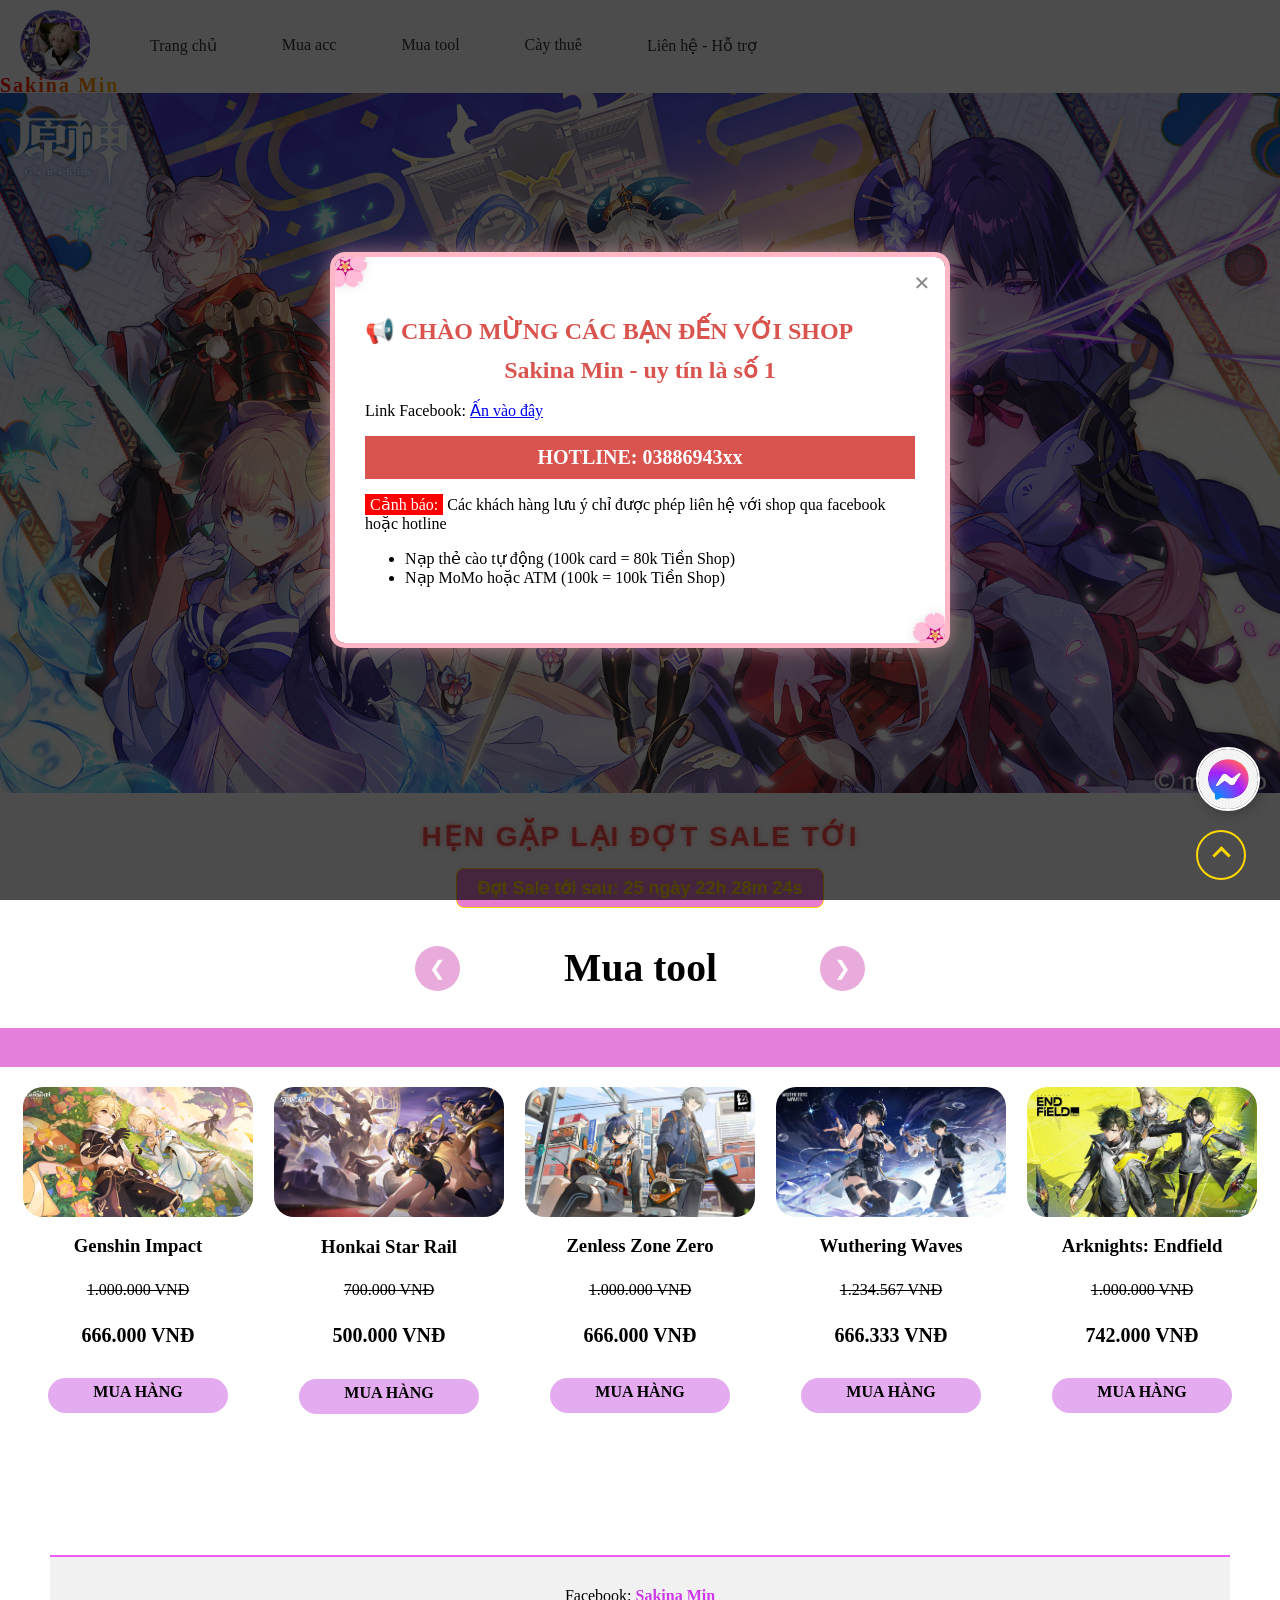
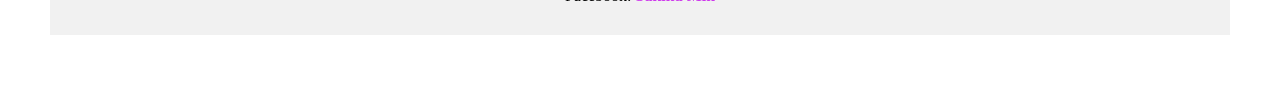
==== index.html @ d16bfb21 "first commit" ====
<!DOCTYPE html>
<html lang="vi">
<head>
    <meta charset="UTF-8">
    <title>Nguyễn Ngọc Minh</title>
    <link rel="stylesheet" href="style.css">
    <link href="https://fonts.googleapis.com/css2?family=Montserrat:wght@800&display=swap" rel="stylesheet">
</head>

<body>
    <div id="header">
        <div class="menu">
            <div class="menu-left">
                <img src="img/logo.png" class="logo">
                <a href="index.html">Trang chủ</a>
                <a href="Muaacc.html">Mua acc</a>
                <a href="Muatool.html">Mua tool</a>
                <a href="caythue.html">Cày thuê</a>
                <a href="https://www.facebook.com/otori.kushiro" target="_blank">Liên hệ - Hỗ trợ</a>
            </div>
        </div>
        <div class="menu">
    <div class="menu-right">
        <span class="sparkle-text">Sakina Min</span>
    </div>
</div>
<div id="header">
        </div>
    
    <div id="main">
        </div>
</body>
<img id="main-banner" src="img/backgroud.jpg" width="2000" height="700">    </div>
    <div id="main">
        <div id="sale-container">
            <h2 id="sale-text">🔥 Sale 20% bill 🔥</h2>
            <div id="countdown-timer">Đang tải đồng hồ...</div>
        </div>
        <div class="slider-wrapper">
            <button class="control-btn" onclick="prevSlide()">&#10094;</button>
            <div class="slider-titles">
                <h1 class="mixi-title slide" id="t-acc">Mua acc</h1>
                <h1 class="mixi-title slide active" id="t-tool">Mua tool</h1>
                <h1 class="mixi-title slide" id="t-cay">Cày thuê</h1>
            </div>
            <button class="control-btn" onclick="nextSlide()">&#10095;</button>
        </div>

        <div id="all-sections">

            <div class="marquee-container">
                <div class="marquee-text">
                    Mọi thắc mắc xin vui lòng liên hệ với chúng tôi qua số hotline hoặc fanpage để được hỗ trợ nhanh nhất!
                </div>
            </div>
            <div class="content-section" id="s-acc">
                <div class="rows">
                    <div class="column">
                        <h3>Chưa có sản phẩm Acc</h3>
                        <p>Đang cập nhật...</p>
                    </div>
                </div>
            </div>
            <div class="content-section active" id="s-tool">
                <div class="rows">

                    <div class="column">
                        <img src="img/genshin impact.jpg">
                        <h3>Genshin Impact</h3>
                        <p class="price-old">1.000.000 VNĐ</p>
                        <p class="price-new">666.000 VNĐ</p>
                        <h4>MUA HÀNG</h4>
                    </div>

                    <div class="column">
                        <img src="img/honkai star rail.jpg">
                        <h3>Honkai Star Rail</h3>
                        <p class="price-old">700.000 VNĐ</p>
                        <p class="price-new">500.000 VNĐ</p>
                        <h4>MUA HÀNG</h4>
                    </div>

                    <div class="column">
                        <img src="img/zenless zero.webp">
                        <h3>Zenless Zone Zero</h3>
                        <p class="price-old">1.000.000 VNĐ</p>
                        <p class="price-new">666.000 VNĐ</p>
                        <h4>MUA HÀNG</h4>
                    </div>

                    <div class="column">
                        <img src="img/wuthering waves.webp">
                        <h3>Wuthering Waves</h3>
                        <p class="price-old">1.234.567 VNĐ</p>
                        <p class="price-new">666.333 VNĐ</p>
                        <h4>MUA HÀNG</h4>
                    </div>

                    <div class="column">
                        <img src="img/code-arknights-endfield.jpg">
                        <h3>Arknights: Endfield</h3>
                        <p class="price-old">1.000.000 VNĐ</p>
                        <p class="price-new">742.000 VNĐ</p>
                        <h4>MUA HÀNG</h4>
                    </div>

                </div>
            </div>
            <div class="content-section" id="s-cay">
                <div class="rows">
                    <div class="column">
                    <h3>Dịch vụ cày thuê game</h3>
                        <p>Đang cập nhật...</p>
                    </div>

        </div>
    </div>
    <div id="footer-contact" style="text-align:center; padding:50px;">
        <div class="footer">
            <div class="social-links">
                <span>Facebook: </span>
                <a href="https://www.facebook.com/otori.kushiro" target="_blank">
                    Sakina Min
                </a>
            </div>
        </div>
    </div>
    <div id="announcement-modal" class="modal">
        <div class="modal-content">
            <span class="close-btn" onclick="closeModal()">&times;</span>

            <div class="modal-header">
              <h2>📢 CHÀO MỪNG CÁC BẠN ĐẾN VỚI SHOP</h2> 
              <p class="sub-title">Sakina Min - uy tín là số 1</p> 
            </div> <div class="modal-body"> 
                <p>Link Facebook: <a href="https://www.facebook.com/otori.kushiro" target="_blank">Ấn vào đây</a></p> 
                <div class="hotline">HOTLINE: 03886943xx</div> 
                <p class="warning"><span>Cảnh báo:</span> Các khách hàng lưu ý chỉ được phép liên hệ với shop qua facebook hoặc hotline</p> 
                <ul> 
                    <li>Nạp thẻ cào tự động (100k card = 80k Tiền Shop)</li> 
                <li>Nạp MoMo hoặc ATM (100k = 100k Tiền Shop)</li> 
            </ul>
            </div>
        </div>
    </div>
    <div class="fixed-widgets">
      <a href="https://www.facebook.com/otori.kushiro" target="_blank" class="widget-chat">
            <img src="img/logomess.jpg">
        </a>
        <button onclick="scrollToTop()" class="widget-top">
            <i class="arrow-up"></i>
        </button>
    </div>

    <script src="script.js"></script>
</body>
</html>
---- style.css ----
@charset "utf-8";

body{
    margin: auto;
    background-color: rgb(255, 255, 255);
    color: rgb(0, 0, 0);
}
#header{    
    margin: inherit;
}
#header img{max-width: 100%};
.menu {
    width: 100%; 
    height: 70px; 
    background: #ffffff; 
    display: flex;
    align-items: center;
    justify-content: space-between; 
    padding: 0 10%;
    box-shadow: 0 2px 10px rgba(0,0,0,0.1); 
    position: fixed;
    top: 0;
    left: 0;
    z-index: 9999;
    box-shadow: 0 2px 10px rgba(0,0,0,0.1);
}
.menu-left {
    display: flex;
    align-items: center;
    gap: 15px;
    transform: translateY(10px);
}
.menu a {
    color: #333;
    text-decoration: none;
    font-size: 16px;
    font-weight: 500;
    margin: 0 5px;
    padding: 10px 20px;
    border-radius: 8px;
    transition: all 0.3s ease;
    position: relative;
}
.menu a:hover {
    background-color: #f0f0f0;
    color: #ff7675;
}

.menu a::after {
    content: '';
    position: absolute;
    bottom: 5px;
    left: 50%;
    width: 0;
    height: 2px;
    background: #ff7675;
    transition: all 0.3s ease;
    transform: translateX(-50%);
}
.menu a:hover::after {
    width: 60%;
}
.logo {
    width: 70px;
    height: 70px;
    border-radius: 15px;
    margin-right: 20px;
    margin-left: 20px;
}
.menu-right input {
    padding: 6px 10px;
    border-radius: 20px;
    border: none;
    outline: none;
}
.rows {
    display: grid;
    grid-template-columns: repeat(5, 1fr); 
    gap: 15px;    
    padding: 20px;
    width: 100%;
    box-sizing: border-box;
}
.column {
    display: flex;
    flex-direction: column;
    align-items: center;
    text-align: center;
    transition: transform 0.4s;
}
.column img {
    width: 230px;
    border-radius: 20px;
    box-shadow: 0 0 10px rgba(255, 255, 255, 0.3);
    transition: transform 0.4s, box-shadow 0.4s;
}
.column img:hover {
    transform: translateY(-12px);
    box-shadow: 0 0 25px rgb(0, 0, 0);
}
.column h3{
    color:rgb(0, 0, 0);
}
.column span{
    background-color:rgb(234, 228, 228);
    border-radius:10px;
    width:70px;
    height:40px; 
}
.column h4{
    cursor: pointer;
    background-color: rgb(228, 171, 240);
    color: rgb(0, 0, 0);
    border:25px;
    width:180px;
    height:30px;
    transition:0.6s;
    text-align:center;
    padding-top: 5px;
    border-radius:30px;
}
.column h4 :hover{   
    background-color: rgb(0, 0, 0);
}
.column {
    transition: transform 0.4s;
}
.column:hover {
    transform: scale(1.03);
}
.price-old {
    color: rgb(0, 0, 0);
    text-decoration: line-through;
    font-size: 16px;
    margin: 5px 0;
}
.price-new {
    color: #000000;
    font-size: 20px;
    font-weight: bold;
    margin-bottom: 10px;
}
.mixi-title {
    text-align: center;
    color: rgb(0, 0, 0);
    font-size: 36px;
    font-weight: bold;
    margin: 40px 0;
}
.marquee-container {
    width: 100%;
    overflow: hidden;
    background: #e480db;
    color: white;
    padding: 10px 0;
    font-weight: bold;
}
.marquee-text {
    display: inline-block;
    white-space: nowrap; 
    padding-left: 100%; 
    animation: marquee 20s linear infinite; 
}
@keyframes marquee {
    0% {
        transform: translate(0, 0);
    }
    100% {
        transform: translate(-100%, 0); 
    }
}
.footer {
    background-color: #f1f1f1;
    padding: 30px;
    text-align: center;
    margin-top: 50px;
    border-top: 2px solid #ee5cf3;
}
.footer p {
    font-size: 14px;
    color: #555;
    margin-bottom: 10px;
}
.footer a {
    text-decoration: none;
    color: #ce38ec;
    font-weight: bold;
    transition: 0.3s;
}
.footer a:hover {
    color: #000;
    text-decoration: underline;
}
.slider-wrapper {
    display: flex;
    align-items: center;
    justify-content: center;
    gap: 40px;
    margin: 30px 0;
}
.slider-titles {
    position: relative;
    height: 50px;
    width: 300px;
    display: flex;
    justify-content: center;
    align-items: center;
}
.slide {
    position: absolute;
    opacity: 0;
    transition: all 0.5s ease;
    visibility: hidden;
    margin: 0 !important; 
}
.slide.active {
    opacity: 1;
    visibility: visible;
    transform: scale(1.1);
}
.control-btn {
    background: #e8abdb;
    border: none;
    color: white;
    font-size: 24px;
    width: 45px;
    height: 45px;
    border-radius: 50%;
    cursor: pointer;
    transition: 0.3s;
}
.control-btn:hover {
    background: #000;
    transform: scale(1.2);
}
.slider-wrapper {
    display: flex;
    align-items: center;
    justify-content: center;
    gap: 30px; 
    margin: 30px 0;
}
.slider-titles {
    position: relative;
    width: 300px;
    height: 60px;
    display: flex;
    justify-content: center;
    align-items: center;
}
.slide {
    position: absolute;
    display: none;    
    margin: 0 !important;
    white-space: nowrap;
}

.slide.active {
    display: block;
    animation: fadeInTitle 0.5s ease-in-out;
}
.control-btn {
    background-color: #e8abdb; 
    color: white;
    border: none;
    width: 45px;
    height: 45px;
    border-radius: 50%;
    cursor: pointer;
    font-size: 20px;
    display: flex;
    align-items: center;
    justify-content: center;
    transition: 0.3s;
}
.control-btn:hover {
    background-color: #000;
}
.content-section {
    display: none;
}
.content-section.active {
    display: block;
    animation: slideUpContent 0.6s ease-out;
}
@keyframes fadeInTitle {
    from { opacity: 0; transform: scale(0.9); }
    to { opacity: 1; transform: scale(1); }
}
@keyframes slideUpContent {
    from { opacity: 0; transform: translateY(20px); }
    to { opacity: 1; transform: translateY(0); }
}
#sale-container {
    text-align: center;
    margin-top: 20px;
    font-family: Arial, sans-serif;
}
#countdown-timer {
    font-size: 18px;
    color: #ffd700;
    font-weight: bold;
    background: #e77bd0;
    display: inline-block;
    padding: 8px 20px;
    border-radius: 8px;
    border: 1px solid #ffd700;
}
#sale-text {
    font-size: 28px;
    font-weight: 800;
    text-transform: uppercase;
    margin-bottom: 15px;
    letter-spacing: 2px;
    color: #ff4d4d;
    animation: soft-glow 2s infinite ease-in-out;
    text-shadow: 0 0 5px rgba(255, 77, 77, 0.5);
}
@keyframes soft-glow {
    0% {
        color: #ff4d4d;
        text-shadow: 0 0 5px rgba(255, 77, 77, 0.6);
    }
    50% {
        color: #ffcc00;
        text-shadow: 0 0 15px rgba(255, 204, 0, 0.8);
        }
    100% {
        color: #ff4d4d;
        text-shadow: 0 0 5px rgba(255, 77, 77, 0.6);
    }
}
.sakura {
    position: fixed;
    top: -50px;
    font-size: 25px;
    user-select: none;
    pointer-events: none;
    z-index: 10000;
    animation: fall-and-sway linear forwards;
}
@keyframes fall-and-sway {
    0% {
        top: -10%;
        transform: translateX(0) rotate(0deg);
        opacity: 1;
    }
    90% {
        opacity: 1;
    }
    100% {
        top: 100vh;
        transform: translateX(100px) rotate(360deg);
        opacity: 0;
    }
}
.modal {
    display: flex; 
    position: fixed;
    z-index: 20000;
    left: 0;
    top: 0;
    width: 100%;
    height: 100%;
    background-color: rgba(0,0,0,0.7);
    justify-content: center;
    align-items: center;
}
.modal-content {
    background-color: #fff;
    padding: 40px 30px;
    border-radius: 15px;
    width: 90%;
    max-width: 550px;
    position: relative;
    border: 5px solid #ffb7c5; 
    box-shadow: 0 0 20px rgba(255, 183, 197, 0.5);
    animation: zoomIn 0.3s ease;
    max-height: 80vh;
    overflow-y: auto;
}
.modal-content::before {
    content: '🌸';
    position: absolute;
    top: -15px;
    left: -15px;
    font-size: 40px;
    filter: drop-shadow(0 0 5px rgba(0,0,0,0.1));
}
.modal-content::after {
    content: '🌸';
    position: absolute;
    bottom: -15px;
    right: -15px;
    font-size: 40px;
    filter: drop-shadow(0 0 5px rgba(0,0,0,0.1));
}
.modal-content::-webkit-scrollbar {
    width: 8px;
}
.modal-content::-webkit-scrollbar-thumb {
    background: #ffb7c5;
    border-radius: 10px;
}
.close-btn {
    position: absolute;
    right: 15px;
    top: 10px;
    font-size: 28px;
    font-weight: bold;
    cursor: pointer;
    color: #888;
}
.sub-title {
    padding: 1px;
    text-align: center;
    font-weight: bold;
    font-size: 24px !important;
    color: #d9534f;
    margin: 10px 0;
    display: block;/
}
.modal-header h2 { color: #d9534f; margin-bottom: 5px; }
.hotline { 
    background: #d9534f; 
    color: #fff; 
    padding: 10px; 
    text-align: center; 
    font-weight: bold; 
    font-size: 20px;
    margin: 15px 0;
}
.warning span { background: red; color: white; padding: 2px 5px; }

@keyframes zoomIn {
    from { transform: scale(0); }
    to { transform: scale(1); }
}
.fixed-widgets {
    position: fixed;
    bottom: 20px;
    right: 20px;
    display: flex;
    flex-direction: column;
    gap: 15px;
    z-index: 99999 !important;
}
.widget-chat img {
    width: 60px;
    height: 60px;
    border-radius: 50%; 
    object-fit: cover; 
    filter: drop-shadow(2px 4px 6px rgba(0,0,0,0.2));
    transition: transform 0.3s;
    border: 2px solid #fff;
}
.widget-chat:hover img {
    transform: scale(1.1);
}
.widget-top {
    width: 50px;
    height: 50px;
    background-color: transparent;
    border: 2px solid #ffd700;
    border-radius: 50%;
    cursor: pointer;
    display: flex;
    align-items: center;
    justify-content: center;
    transition: 0.3s;
}
.widget-top:hover {
    background-color: rgba(255, 215, 0, 0.1);
}
.arrow-up {
    border: solid #ffd700;
    border-width: 0 3px 3px 0;
    display: inline-block;
    padding: 5px;
    transform: rotate(-135deg);
    -webkit-transform: rotate(-135deg);
}
#main-banner {
    transition: opacity 0.5s ease-in-out;
    object-fit: cover;
}
.menu-right {
    margin-left: auto;
    transform: translateY(3.5px);

}
.sparkle-text {
    font-size: 20px;
    font-weight: 800;
    letter-spacing: 2px;
    background: linear-gradient(
        to right, 
        #ff0000, #ff7f00, #ffff00, #00ff00, #0000ff, #4b0082, #8b00ff
    );
    background-size: 400% auto;
    background-clip: text; 
    -webkit-background-clip: text; 
    -webkit-text-fill-color: transparent;
    animation: rainbow_animation 3s linear infinite;
}
@keyframes rainbow_animation {
    0% { background-position: 0% 50%; }
    100% { background-position: 100% 50%; }
}
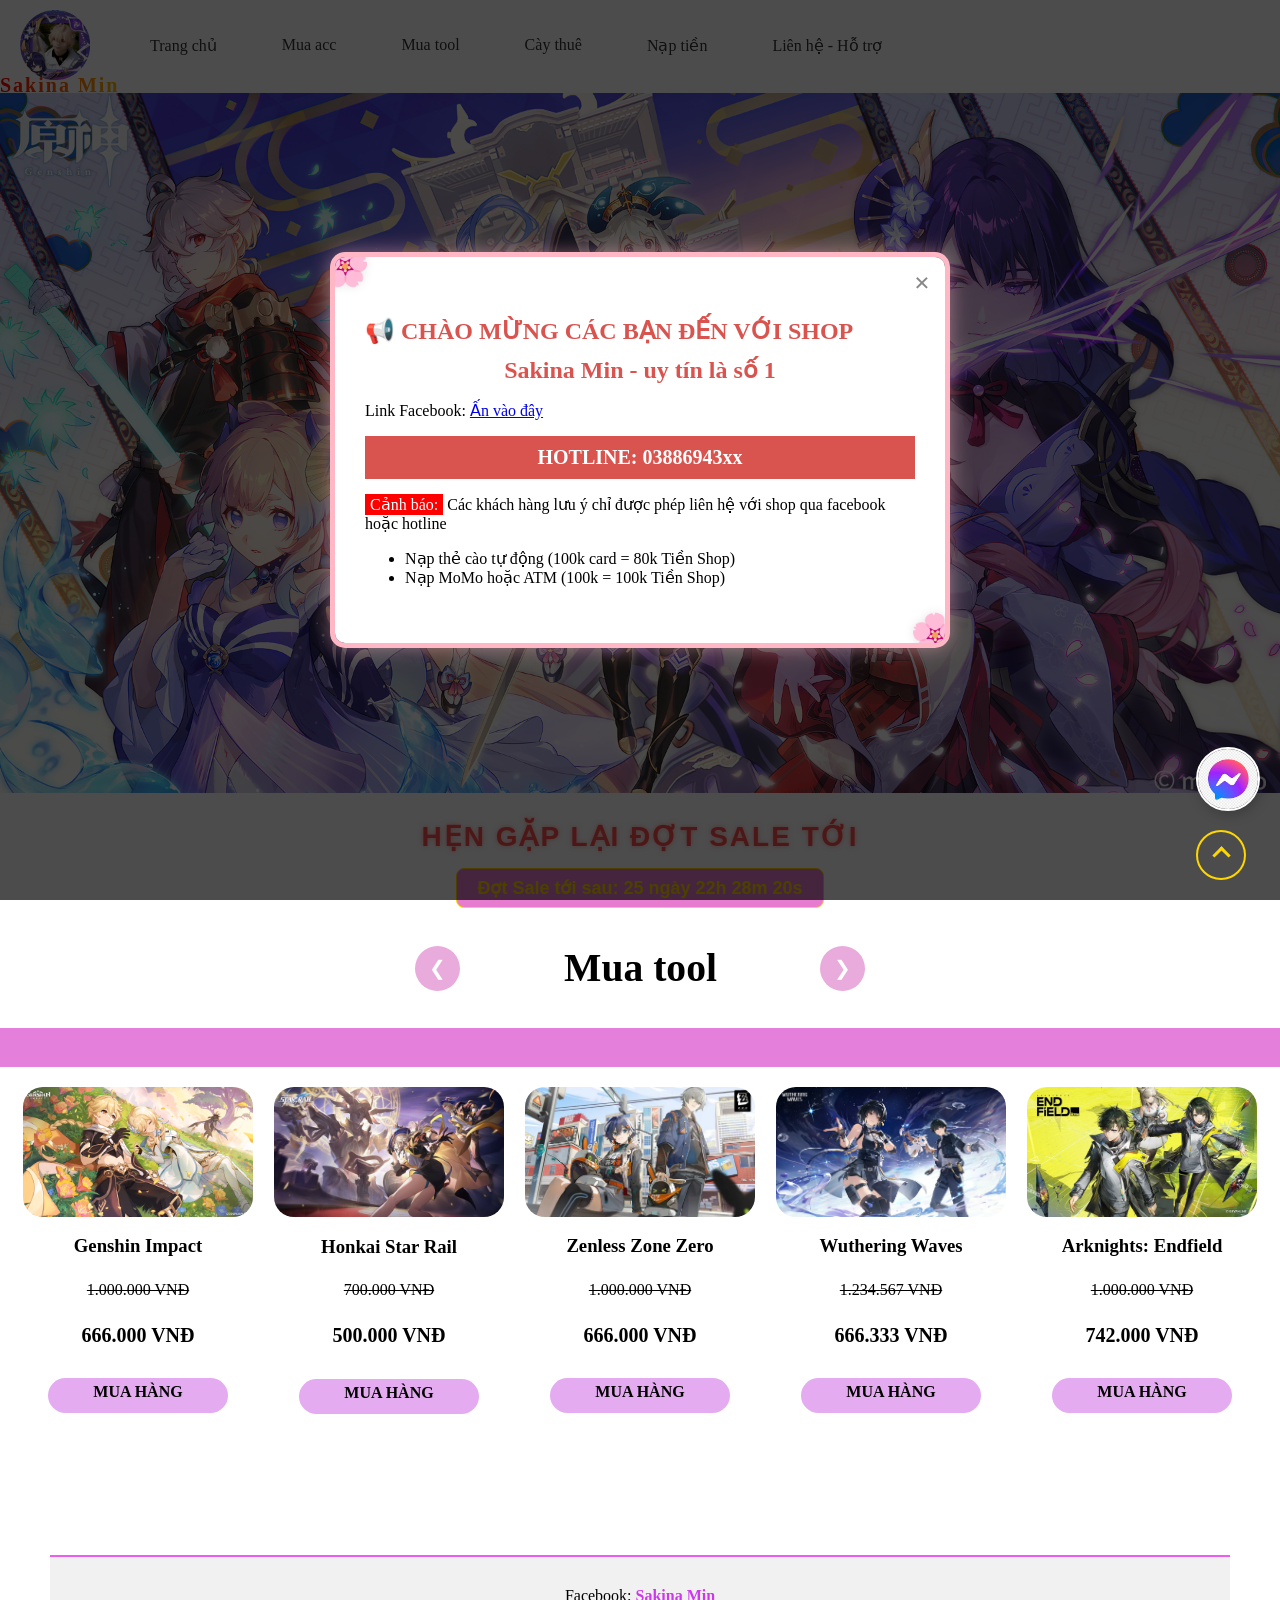
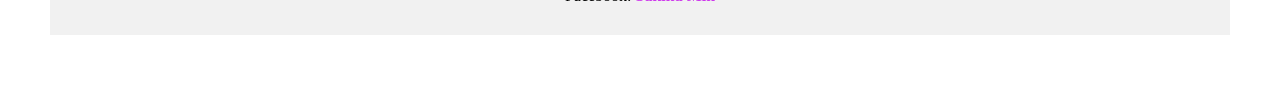
==== commit 0514733e: "v" ====
--- a/index.html
+++ b/index.html
@@ -16,6 +16,7 @@
                 <a href="Muaacc.html">Mua acc</a>
                 <a href="Muatool.html">Mua tool</a>
                 <a href="caythue.html">Cày thuê</a>
+                 <a href="naptien.html">Nạp tiền</a>
                 <a href="https://www.facebook.com/otori.kushiro" target="_blank">Liên hệ - Hỗ trợ</a>
             </div>
         </div>
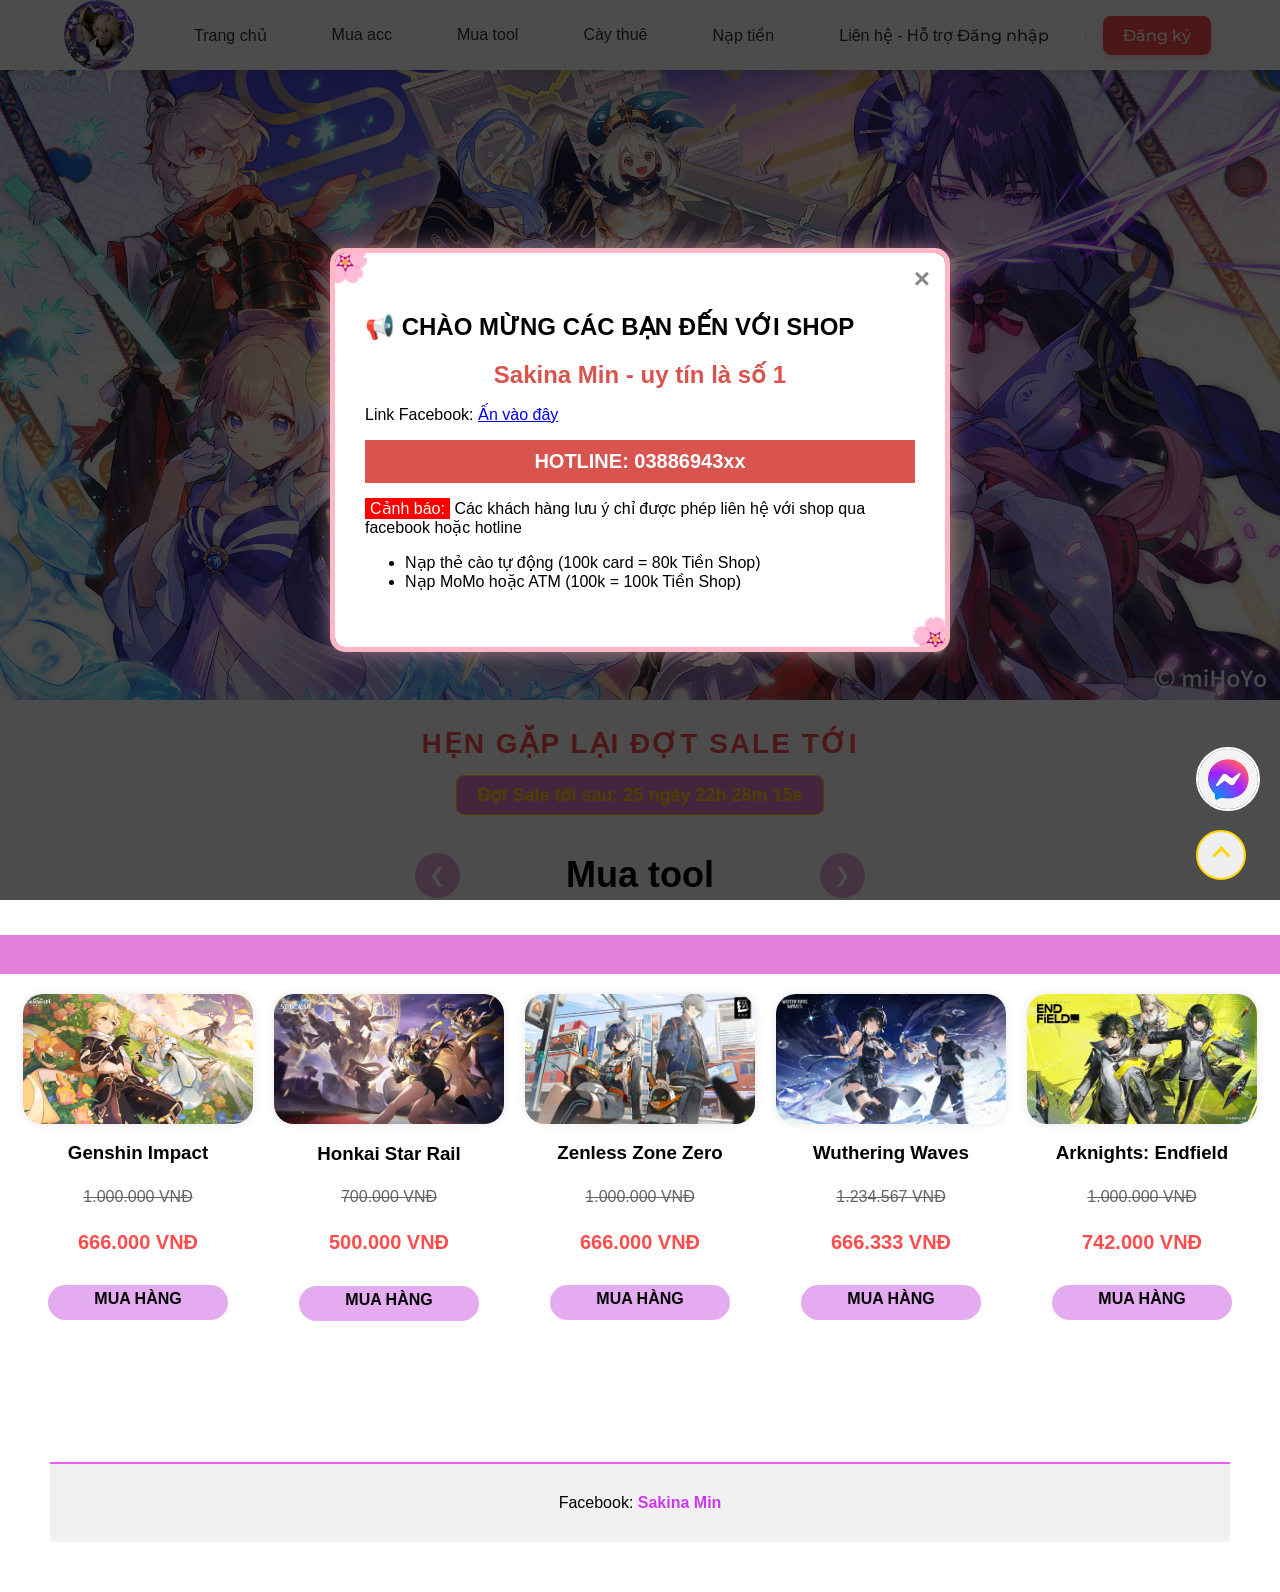
==== commit a98e21f3: "khong hieu gi" ====
--- a/index.html
+++ b/index.html
@@ -9,29 +9,32 @@
 
 <body>
     <div id="header">
-        <div class="menu">
-            <div class="menu-left">
-                <img src="img/logo.png" class="logo">
-                <a href="index.html">Trang chủ</a>
-                <a href="Muaacc.html">Mua acc</a>
-                <a href="Muatool.html">Mua tool</a>
-                <a href="caythue.html">Cày thuê</a>
-                 <a href="naptien.html">Nạp tiền</a>
-                <a href="https://www.facebook.com/otori.kushiro" target="_blank">Liên hệ - Hỗ trợ</a>
-            </div>
-        </div>
-        <div class="menu">
+       <div class="menu">
+    <div class="menu-left">
+        <img src="img/logo.png" class="logo">
+        <a href="index.html">Trang chủ</a>
+        <a href="Muaacc.html">Mua acc</a>
+        <a href="Muatool.html">Mua tool</a>
+        <a href="caythue.html">Cày thuê</a>
+        <a href="naptien.html">Nạp tiền</a>
+        <a href="https://www.facebook.com/otori.kushiro" target="_blank">Liên hệ - Hỗ trợ</a>
+    </div>
+
     <div class="menu-right">
-        <span class="sparkle-text">Sakina Min</span>
+        <div class="auth-buttons">
+    <a href="dangnhap.html" class="btn-login"><i class="fas fa-user"></i> Đăng nhập</a>
+    <span class="separator">|</span>
+    <a href="dangnhap.html?tab=register" class="btn-register">Đăng ký</a>
+</div>
     </div>
 </div>
 <div id="header">
         </div>
-    
+
     <div id="main">
         </div>
 </body>
-<img id="main-banner" src="img/backgroud.jpg" width="2000" height="700">    </div>
+<img id="main-banner" src="img/backgroud.jpg" width="2000" height="700" alt="banner">
     <div id="main">
         <div id="sale-container">
             <h2 id="sale-text">🔥 Sale 20% bill 🔥</h2>
--- a/style.css
+++ b/style.css
@@ -1,35 +1,91 @@
 @charset "utf-8";
 
-body{
+/* --- GIAO DIỆN CHUNG --- */
+body {
     margin: auto;
     background-color: rgb(255, 255, 255);
     color: rgb(0, 0, 0);
-}
-#header{    
+    font-family: Arial, sans-serif;
+}
+
+#header {    
     margin: inherit;
 }
-#header img{max-width: 100%};
+
+#header img { max-width: 100%; }
+
+/* --- MENU NAVIGATION (ĐÃ SỬA LỖI LỆCH) --- */
 .menu {
-    width: 100%; 
-    height: 70px; 
-    background: #ffffff; 
-    display: flex;
-    align-items: center;
-    justify-content: space-between; 
-    padding: 0 10%;
-    box-shadow: 0 2px 10px rgba(0,0,0,0.1); 
+    width: 100%;
+    height: 70px;
+    background: #ffffff;
+    display: flex;             /* Sử dụng Flexbox */
+    align-items: center;       /* Căn giữa dọc */
+    justify-content: space-between; /* Đẩy khối trái và phải về 2 phía */
+    padding: 0 5%;
     position: fixed;
     top: 0;
     left: 0;
     z-index: 9999;
     box-shadow: 0 2px 10px rgba(0,0,0,0.1);
-}
+    box-sizing: border-box;    /* Ngăn tràn lề */
+}
+
 .menu-left {
     display: flex;
     align-items: center;
     gap: 15px;
-    transform: translateY(10px);
-}
+}
+
+.menu-right {
+    display: flex;
+    align-items: center;
+    margin-left: auto;         /* Đẩy cụm này sang sát lề phải */
+}
+
+.auth-buttons {
+    display: flex;
+    align-items: center;
+    gap: 10px;
+    font-family: 'Montserrat', sans-serif;
+}
+
+.auth-buttons a {
+    text-decoration: none;
+    font-size: 14px;
+    font-weight: 600;
+    transition: 0.3s;
+}
+
+.btn-login {
+    color: #333;
+    padding: 8px 15px;
+    border-radius: 20px;
+}
+
+.btn-login:hover {
+    color: #ff4d4d;
+    background: #fff5f5;
+}
+
+.btn-register {
+    color: #fff !important;
+    background: #ff4d4d;      /* Màu đỏ chủ đạo */
+    padding: 8px 18px;
+    border-radius: 20px;
+    box-shadow: 0 4px 10px rgba(255, 77, 77, 0.2);
+}
+
+.btn-register:hover {
+    background: #cc0000;
+    transform: translateY(-2px);
+}
+
+.separator {
+    color: #ddd;
+    font-size: 12px;
+}
+
 .menu a {
     color: #333;
     text-decoration: none;
@@ -40,7 +96,9 @@
     border-radius: 8px;
     transition: all 0.3s ease;
     position: relative;
-}
+    white-space: nowrap;      /* Không cho chữ nhảy dòng */
+}
+
 .menu a:hover {
     background-color: #f0f0f0;
     color: #ff7675;
@@ -57,22 +115,19 @@
     transition: all 0.3s ease;
     transform: translateX(-50%);
 }
+
 .menu a:hover::after {
     width: 60%;
 }
+
 .logo {
     width: 70px;
     height: 70px;
     border-radius: 15px;
     margin-right: 20px;
-    margin-left: 20px;
-}
-.menu-right input {
-    padding: 6px 10px;
-    border-radius: 20px;
-    border: none;
-    outline: none;
-}
+}
+
+/* --- HIỂN THỊ SẢN PHẨM (GRID) --- */
 .rows {
     display: grid;
     grid-template-columns: repeat(5, 1fr); 
@@ -81,6 +136,7 @@
     width: 100%;
     box-sizing: border-box;
 }
+
 .column {
     display: flex;
     flex-direction: column;
@@ -88,30 +144,34 @@
     text-align: center;
     transition: transform 0.4s;
 }
+
 .column img {
     width: 230px;
     border-radius: 20px;
-    box-shadow: 0 0 10px rgba(255, 255, 255, 0.3);
+    box-shadow: 0 0 10px rgba(0, 0, 0, 0.1);
     transition: transform 0.4s, box-shadow 0.4s;
 }
+
 .column img:hover {
     transform: translateY(-12px);
-    box-shadow: 0 0 25px rgb(0, 0, 0);
-}
+    box-shadow: 0 0 25px rgba(0, 0, 0, 0.5);
+}
+
 .column h3{
     color:rgb(0, 0, 0);
 }
+
 .column span{
     background-color:rgb(234, 228, 228);
     border-radius:10px;
     width:70px;
     height:40px; 
 }
+
 .column h4{
     cursor: pointer;
     background-color: rgb(228, 171, 240);
     color: rgb(0, 0, 0);
-    border:25px;
     width:180px;
     height:30px;
     transition:0.6s;
@@ -119,27 +179,26 @@
     padding-top: 5px;
     border-radius:30px;
 }
-.column h4 :hover{   
+
+.column h4:hover {   
     background-color: rgb(0, 0, 0);
-}
-.column {
-    transition: transform 0.4s;
-}
-.column:hover {
-    transform: scale(1.03);
-}
+    color: #fff;
+}
+
 .price-old {
-    color: rgb(0, 0, 0);
+    color: rgb(100, 100, 100);
     text-decoration: line-through;
     font-size: 16px;
     margin: 5px 0;
 }
+
 .price-new {
-    color: #000000;
+    color: #ff4d4d;
     font-size: 20px;
     font-weight: bold;
     margin-bottom: 10px;
 }
+
 .mixi-title {
     text-align: center;
     color: rgb(0, 0, 0);
@@ -147,6 +206,8 @@
     font-weight: bold;
     margin: 40px 0;
 }
+
+/* --- MARQUEE (CHỮ CHẠY) --- */
 .marquee-container {
     width: 100%;
     overflow: hidden;
@@ -155,20 +216,20 @@
     padding: 10px 0;
     font-weight: bold;
 }
+
 .marquee-text {
     display: inline-block;
     white-space: nowrap; 
     padding-left: 100%; 
     animation: marquee 20s linear infinite; 
 }
+
 @keyframes marquee {
-    0% {
-        transform: translate(0, 0);
-    }
-    100% {
-        transform: translate(-100%, 0); 
-    }
-}
+    0% { transform: translate(0, 0); }
+    100% { transform: translate(-100%, 0); }
+}
+
+/* --- FOOTER --- */
 .footer {
     background-color: #f1f1f1;
     padding: 30px;
@@ -176,63 +237,12 @@
     margin-top: 50px;
     border-top: 2px solid #ee5cf3;
 }
-.footer p {
-    font-size: 14px;
-    color: #555;
-    margin-bottom: 10px;
-}
-.footer a {
-    text-decoration: none;
-    color: #ce38ec;
-    font-weight: bold;
-    transition: 0.3s;
-}
-.footer a:hover {
-    color: #000;
-    text-decoration: underline;
-}
-.slider-wrapper {
-    display: flex;
-    align-items: center;
-    justify-content: center;
-    gap: 40px;
-    margin: 30px 0;
-}
-.slider-titles {
-    position: relative;
-    height: 50px;
-    width: 300px;
-    display: flex;
-    justify-content: center;
-    align-items: center;
-}
-.slide {
-    position: absolute;
-    opacity: 0;
-    transition: all 0.5s ease;
-    visibility: hidden;
-    margin: 0 !important; 
-}
-.slide.active {
-    opacity: 1;
-    visibility: visible;
-    transform: scale(1.1);
-}
-.control-btn {
-    background: #e8abdb;
-    border: none;
-    color: white;
-    font-size: 24px;
-    width: 45px;
-    height: 45px;
-    border-radius: 50%;
-    cursor: pointer;
-    transition: 0.3s;
-}
-.control-btn:hover {
-    background: #000;
-    transform: scale(1.2);
-}
+
+.footer p { font-size: 14px; color: #555; margin-bottom: 10px; }
+.footer a { text-decoration: none; color: #ce38ec; font-weight: bold; transition: 0.3s; }
+.footer a:hover { color: #000; text-decoration: underline; }
+
+/* --- SLIDER LOGIC --- */
 .slider-wrapper {
     display: flex;
     align-items: center;
@@ -240,6 +250,7 @@
     gap: 30px; 
     margin: 30px 0;
 }
+
 .slider-titles {
     position: relative;
     width: 300px;
@@ -248,6 +259,7 @@
     justify-content: center;
     align-items: center;
 }
+
 .slide {
     position: absolute;
     display: none;    
@@ -259,6 +271,7 @@
     display: block;
     animation: fadeInTitle 0.5s ease-in-out;
 }
+
 .control-btn {
     background-color: #e8abdb; 
     color: white;
@@ -273,29 +286,25 @@
     justify-content: center;
     transition: 0.3s;
 }
-.control-btn:hover {
-    background-color: #000;
-}
-.content-section {
-    display: none;
-}
-.content-section.active {
-    display: block;
-    animation: slideUpContent 0.6s ease-out;
-}
+
+.control-btn:hover { background-color: #000; }
+
+.content-section { display: none; }
+.content-section.active { display: block; animation: slideUpContent 0.6s ease-out; }
+
 @keyframes fadeInTitle {
     from { opacity: 0; transform: scale(0.9); }
     to { opacity: 1; transform: scale(1); }
 }
+
 @keyframes slideUpContent {
     from { opacity: 0; transform: translateY(20px); }
     to { opacity: 1; transform: translateY(0); }
 }
-#sale-container {
-    text-align: center;
-    margin-top: 20px;
-    font-family: Arial, sans-serif;
-}
+
+/* --- SALE & COUNTDOWN --- */
+#sale-container { text-align: center; margin-top: 20px; }
+
 #countdown-timer {
     font-size: 18px;
     color: #ffd700;
@@ -306,6 +315,7 @@
     border-radius: 8px;
     border: 1px solid #ffd700;
 }
+
 #sale-text {
     font-size: 28px;
     font-weight: 800;
@@ -314,22 +324,14 @@
     letter-spacing: 2px;
     color: #ff4d4d;
     animation: soft-glow 2s infinite ease-in-out;
-    text-shadow: 0 0 5px rgba(255, 77, 77, 0.5);
-}
+}
+
 @keyframes soft-glow {
-    0% {
-        color: #ff4d4d;
-        text-shadow: 0 0 5px rgba(255, 77, 77, 0.6);
-    }
-    50% {
-        color: #ffcc00;
-        text-shadow: 0 0 15px rgba(255, 204, 0, 0.8);
-        }
-    100% {
-        color: #ff4d4d;
-        text-shadow: 0 0 5px rgba(255, 77, 77, 0.6);
-    }
-}
+    0%, 100% { color: #ff4d4d; text-shadow: 0 0 5px rgba(255, 77, 77, 0.6); }
+    50% { color: #ffcc00; text-shadow: 0 0 15px rgba(255, 204, 0, 0.8); }
+}
+
+/* --- HOA ANH ĐÀO RƠI --- */
 .sakura {
     position: fixed;
     top: -50px;
@@ -339,33 +341,23 @@
     z-index: 10000;
     animation: fall-and-sway linear forwards;
 }
+
 @keyframes fall-and-sway {
-    0% {
-        top: -10%;
-        transform: translateX(0) rotate(0deg);
-        opacity: 1;
-    }
-    90% {
-        opacity: 1;
-    }
-    100% {
-        top: 100vh;
-        transform: translateX(100px) rotate(360deg);
-        opacity: 0;
-    }
-}
+    0% { top: -10%; transform: translateX(0) rotate(0deg); opacity: 1; }
+    100% { top: 100vh; transform: translateX(100px) rotate(360deg); opacity: 0; }
+}
+
+/* --- MODAL THÔNG BÁO --- */
 .modal {
     display: flex; 
     position: fixed;
     z-index: 20000;
-    left: 0;
-    top: 0;
-    width: 100%;
-    height: 100%;
+    left: 0; top: 0; width: 100%; height: 100%;
     background-color: rgba(0,0,0,0.7);
     justify-content: center;
     align-items: center;
 }
+
 .modal-content {
     background-color: #fff;
     padding: 40px 30px;
@@ -379,131 +371,213 @@
     max-height: 80vh;
     overflow-y: auto;
 }
-.modal-content::before {
-    content: '🌸';
-    position: absolute;
-    top: -15px;
-    left: -15px;
-    font-size: 40px;
-    filter: drop-shadow(0 0 5px rgba(0,0,0,0.1));
-}
-.modal-content::after {
-    content: '🌸';
-    position: absolute;
-    bottom: -15px;
-    right: -15px;
-    font-size: 40px;
-    filter: drop-shadow(0 0 5px rgba(0,0,0,0.1));
-}
-.modal-content::-webkit-scrollbar {
-    width: 8px;
-}
-.modal-content::-webkit-scrollbar-thumb {
-    background: #ffb7c5;
-    border-radius: 10px;
-}
-.close-btn {
-    position: absolute;
-    right: 15px;
-    top: 10px;
-    font-size: 28px;
-    font-weight: bold;
-    cursor: pointer;
-    color: #888;
-}
-.sub-title {
-    padding: 1px;
-    text-align: center;
-    font-weight: bold;
-    font-size: 24px !important;
-    color: #d9534f;
-    margin: 10px 0;
-    display: block;/
-}
-.modal-header h2 { color: #d9534f; margin-bottom: 5px; }
-.hotline { 
-    background: #d9534f; 
-    color: #fff; 
-    padding: 10px; 
-    text-align: center; 
-    font-weight: bold; 
-    font-size: 20px;
-    margin: 15px 0;
-}
+
+.modal-content::before, .modal-content::after {
+    content: '🌸'; position: absolute; font-size: 40px;
+}
+.modal-content::before { top: -15px; left: -15px; }
+.modal-content::after { bottom: -15px; right: -15px; }
+
+.close-btn { position: absolute; right: 15px; top: 10px; font-size: 28px; font-weight: bold; cursor: pointer; color: #888; }
+.sub-title { text-align: center; font-weight: bold; font-size: 24px !important; color: #d9534f; margin: 10px 0; display: block; }
+.hotline { background: #d9534f; color: #fff; padding: 10px; text-align: center; font-weight: bold; font-size: 20px; margin: 15px 0; }
 .warning span { background: red; color: white; padding: 2px 5px; }
 
-@keyframes zoomIn {
-    from { transform: scale(0); }
-    to { transform: scale(1); }
-}
+@keyframes zoomIn { from { transform: scale(0); } to { transform: scale(1); } }
+
+/* --- FIXED WIDGETS --- */
 .fixed-widgets {
     position: fixed;
-    bottom: 20px;
-    right: 20px;
-    display: flex;
-    flex-direction: column;
-    gap: 15px;
+    bottom: 20px; right: 20px;
+    display: flex; flex-direction: column; gap: 15px;
     z-index: 99999 !important;
 }
+
 .widget-chat img {
-    width: 60px;
-    height: 60px;
-    border-radius: 50%; 
-    object-fit: cover; 
-    filter: drop-shadow(2px 4px 6px rgba(0,0,0,0.2));
-    transition: transform 0.3s;
-    border: 2px solid #fff;
-}
-.widget-chat:hover img {
-    transform: scale(1.1);
-}
+    width: 60px; height: 60px; border-radius: 50%; 
+    object-fit: cover; border: 2px solid #fff;
+}
+
 .widget-top {
-    width: 50px;
-    height: 50px;
-    background-color: transparent;
-    border: 2px solid #ffd700;
-    border-radius: 50%;
-    cursor: pointer;
-    display: flex;
-    align-items: center;
-    justify-content: center;
-    transition: 0.3s;
-}
-.widget-top:hover {
-    background-color: rgba(255, 215, 0, 0.1);
-}
+    width: 50px; height: 50px; border: 2px solid #ffd700;
+    border-radius: 50%; cursor: pointer; display: flex;
+    align-items: center; justify-content: center;
+}
+
 .arrow-up {
-    border: solid #ffd700;
-    border-width: 0 3px 3px 0;
-    display: inline-block;
-    padding: 5px;
-    transform: rotate(-135deg);
-    -webkit-transform: rotate(-135deg);
-}
-#main-banner {
-    transition: opacity 0.5s ease-in-out;
-    object-fit: cover;
-}
-.menu-right {
-    margin-left: auto;
-    transform: translateY(3.5px);
-
-}
+    border: solid #ffd700; border-width: 0 3px 3px 0;
+    display: inline-block; padding: 5px; transform: rotate(-135deg);
+}
+
+/* --- HIỆU ỨNG CHỮ LẤP LÁNH --- */
 .sparkle-text {
-    font-size: 20px;
-    font-weight: 800;
-    letter-spacing: 2px;
-    background: linear-gradient(
-        to right, 
-        #ff0000, #ff7f00, #ffff00, #00ff00, #0000ff, #4b0082, #8b00ff
-    );
-    background-size: 400% auto;
-    background-clip: text; 
-    -webkit-background-clip: text; 
+    font-size: 20px; font-weight: 800; letter-spacing: 2px;
+    background: linear-gradient(to right, #ff0000, #ff7f00, #ffff00, #00ff00, #0000ff, #4b0082, #8b00ff);
+   background-clip: text;
+    -webkit-background-clip: text;
     -webkit-text-fill-color: transparent;
     animation: rainbow_animation 3s linear infinite;
 }
+
 @keyframes rainbow_animation {
     0% { background-position: 0% 50%; }
     100% { background-position: 100% 50%; }
+}
+
+/* --- PHẦN NẠP TIỀN SAKINA MIN --- */
+#main-content {
+    padding-top: 120px;
+    background: #fdfdfd;
+    min-height: 100vh;
+    font-family: 'Montserrat', sans-serif;
+}
+
+.main-title {
+    text-align: center;
+    font-weight: 800;
+    color: #333;
+    margin-bottom: 30px;
+}
+
+.recharge-container {
+    max-width: 500px; /* Giảm từ 600px/700px xuống 500px để nó gọn giữa màn hình */
+    margin: 0 auto;
+    padding: 20px;
+}
+
+.method-selector {
+    display: flex;
+    justify-content: center;
+    gap: 10px;
+    margin-bottom: 25px;
+}
+
+.method-btn {
+    flex: 1;
+    padding: 12px;
+    border: none;
+    border-radius: 8px;
+    background: #eee;
+    cursor: pointer;
+    font-weight: 600;
+}
+
+.method-btn.active { background: #ff4d4d; color: white; }
+
+.recharge-card {
+    background: #fff;
+    border-radius: 15px;
+    box-shadow: 0 10px 30px rgba(0,0,0,0.1);
+    padding: 25px;
+    animation: slideUp 0.5s ease;
+}
+
+.card-header {
+    font-weight: bold;
+    color: #ff4d4d;
+    text-align: center;
+    margin-bottom: 20px;
+    border-bottom: 2px dashed #eee;
+    padding-bottom: 15px;
+}
+
+.custom-input {
+    width: 100%;
+    padding: 12px;
+    margin-bottom: 15px;
+    border: 1px solid #ddd;
+    border-radius: 8px;
+    box-sizing: border-box;
+}
+
+.btn-primary {
+    width: 100%;
+    padding: 15px;
+    background: #333;
+    color: #fff;
+    border: none;
+    border-radius: 8px;
+    font-weight: bold;
+    cursor: pointer; 
+}
+
+.bank-layout { text-align: center; }
+
+.img-qr:hover {
+    transform: scale(1.05);
+}
+.img-qr {
+    width: 100%;
+    max-width: 250px; /* Giảm xuống 250px để cân đối với khung 500px bên trên */
+    height: auto;
+    border-radius: 10px;
+    border: 3px solid #f9f9f9;
+}
+
+.qr-box {
+    text-align: center;
+    padding: 5px; /* Thu hẹp padding lại */
+}
+
+.info-item {
+    display: flex;
+    justify-content: space-between;
+    margin-bottom: 8px;
+    font-size: 14px;
+}
+
+.copy-field {
+    display: flex;
+    justify-content: space-between;
+    align-items: center;
+    background: #fff;
+    border: 1px dashed #ff4d4d;
+    padding: 10px;
+    margin-top: 10px;
+}
+
+@keyframes slideUp {
+    from { opacity: 0; transform: translateY(20px); }
+    to { opacity: 1; transform: translateY(0); }
+}
+
+/* RESPONSIVE */
+@media (max-width: 600px) {
+    .separator, .btn-register { display: none; }
+    .menu-left a { font-size: 12px; padding: 5px; }
+}
+/* --- TRANG TRÍ RIÊNG CHO TRANG ĐĂNG NHẬP --- */
+.auth-page {
+    display: flex;
+    justify-content: center;
+    align-items: center;
+    min-height: 100vh;
+    padding-top: 50px; /* Đẩy xuống để không vướng menu */
+}
+
+.auth-container {
+    width: 100%;
+    max-width: 450px; /* Giới hạn độ rộng để form trông gọn gàng */
+    margin: 0 auto;
+}
+
+/* Hiệu ứng mượt mà khi chuyển tab */
+#login-form, #register-form {
+    animation: slideUp 0.4s ease-out;
+}
+
+/* Làm cho các ô input trông xịn hơn khi click vào */
+.custom-input:focus {
+    border-color: #ff4d4d;
+    outline: none;
+    box-shadow: 0 0 8px rgba(255, 77, 77, 0.2);
+    transform: scale(1.02);
+    transition: 0.3s;
+}
+
+.btn-primary:hover {
+    background: #000;
+    transform: translateY(-3px);
+    box-shadow: 0 5px 15px rgba(0,0,0,0.2);
+    transition: 0.3s;
 }
